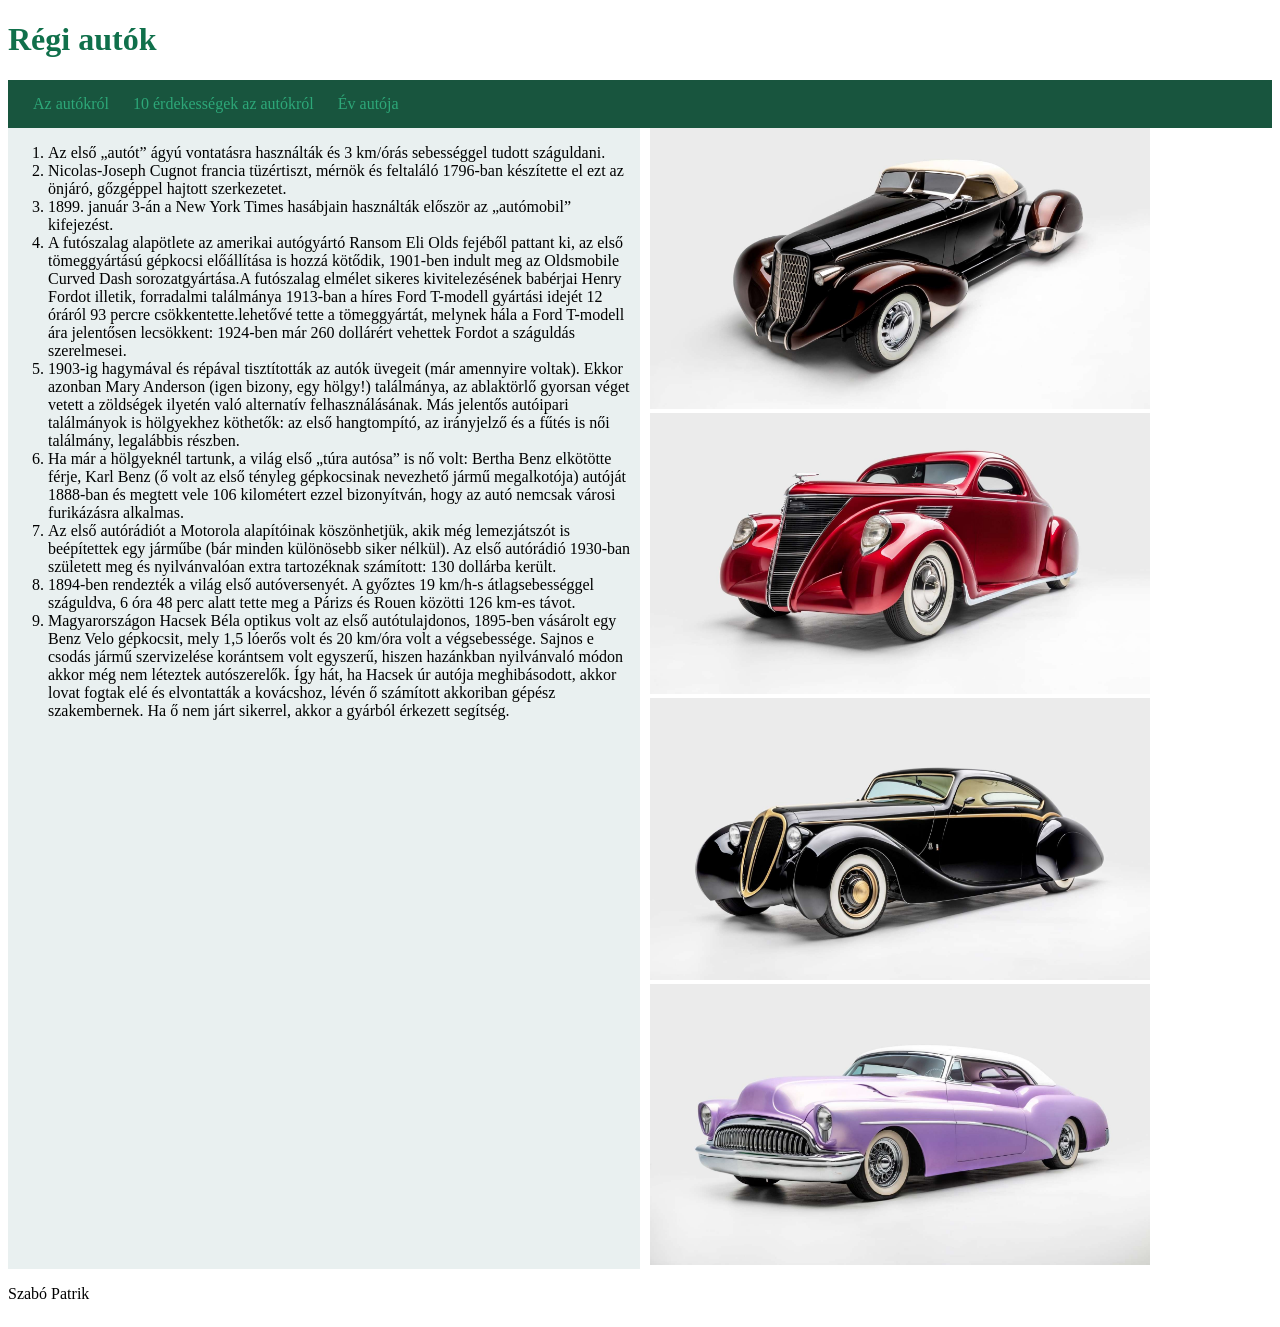
==== masik.html @ 45d7f2d3 "Felkesz munka" ====
<!doctype html>
<html lang="en">
  <head>
    <meta charset="UTF-8" />
    <meta name="viewport" content="width=device-width, initial-scale=1.0" />
    <title>Szabó Patrik</title>
    <link rel="stylesheet" href="masik.css">
    <link rel="stylesheet" href="index.html">
  </head>
  <body>
    <header><h1>Régi autók</h1></header>
      <nav>
        <a href="index.html">Az autókról</a>
        <a href="masik.html">10 érdekességek az autókról</a>
        <a href="asd">Év autója</a>
      </nav>
    <main>
      <article>
        <div class="tartalom">
            <ol>
                <li>Az első „autót” ágyú vontatásra használták és 3 km/órás sebességgel tudott száguldani.</li>
                <li>Nicolas-Joseph Cugnot francia tüzértiszt, mérnök és feltaláló 1796-ban készítette el ezt az önjáró, gőzgéppel hajtott szerkezetet.</li>
                <li>1899. január 3-án a New York Times hasábjain használták először az „autómobil” kifejezést.</li>
                <li>A futószalag alapötlete az amerikai autógyártó Ransom Eli Olds fejéből pattant ki, az első tömeggyártású gépkocsi előállítása is hozzá kötődik, 1901-ben indult meg az Oldsmobile Curved Dash sorozatgyártása.A futószalag elmélet sikeres kivitelezésének babérjai Henry Fordot illetik, forradalmi találmánya 1913-ban a híres Ford T-modell gyártási idejét 12 óráról 93 percre csökkentette.lehetővé tette a tömeggyártát, melynek hála a Ford T-modell ára jelentősen lecsökkent: 1924-ben már 260 dollárért vehettek Fordot a száguldás szerelmesei.</li>
                <li>1903-ig hagymával és répával tisztították az autók üvegeit (már amennyire voltak). Ekkor azonban Mary Anderson (igen bizony, egy hölgy!) találmánya, az ablaktörlő gyorsan véget vetett a zöldségek ilyetén való alternatív felhasználásának. Más jelentős autóipari találmányok is hölgyekhez köthetők: az első hangtompító, az irányjelző és a fűtés is női találmány, legalábbis részben.</li>
                <li>Ha már a hölgyeknél tartunk, a világ első „túra autósa” is nő volt: Bertha Benz elkötötte férje, Karl Benz (ő volt az első tényleg gépkocsinak nevezhető jármű megalkotója) autóját 1888-ban és megtett vele 106 kilométert ezzel bizonyítván, hogy az autó nemcsak városi furikázásra alkalmas.</li>
                <li>Az első autórádiót a Motorola alapítóinak köszönhetjük, akik még lemezjátszót is beépítettek egy járműbe (bár minden különösebb siker nélkül). Az első autórádió 1930-ban született meg és nyilvánvalóan extra tartozéknak számított: 130 dollárba került.</li>
                <li>1894-ben rendezték a világ első autóversenyét. A győztes 19 km/h-s átlagsebességgel száguldva, 6 óra 48 perc alatt tette meg a Párizs és Rouen közötti 126 km-es távot.</li>
                <li>Magyarországon Hacsek Béla optikus volt az első autótulajdonos, 1895-ben vásárolt egy Benz Velo gépkocsit, mely 1,5 lóerős volt és 20 km/óra volt a végsebessége. Sajnos e csodás jármű szervizelése korántsem volt egyszerű, hiszen hazánkban nyilvánvaló módon akkor még nem léteztek autószerelők. Így hát, ha Hacsek úr autója meghibásodott, akkor lovat fogtak elé és elvontatták a kovácshoz, lévén ő számított akkoriban gépész szakembernek. Ha ő nem járt sikerrel, akkor a gyárból érkezett segítség.</li>
            </ol>
        </div>
      </article>
      <aside><img src="kepek/1936-auburn-slowburn-2427736380.jpg" alt="">
        <img src="kepek/1937-lincoln-zephyr-voodoo-priest-6043163337.jpg" alt="">
        <img src="kepek/1948-jaguar-black-pearl-4605095127.jpg" alt="">
        <img src="kepek/1953-buick-skylark-skyscraper-8564903811.jpg" alt="">
    </aside>
      <footer><p>Szabó Patrik</p></footer>
    </main>
  </body>
</html>
---- masik.css ----
*{
    box-sizing: border-box  ;
}
h1{
    color: rgb(16, 112, 75);
}
nav{
    color: rgb(10, 68, 46);
    background-color:rgb(24, 85, 62);
    padding: 15px
}
a{
    color: rgb(45, 168, 121);
    text-decoration: none;
    margin: 10px;
}
article{
    display: grid;
    grid-template-columns:1fr;
    gap: 10px
}
img{
   width: 500px;

}
main{
    display: grid;
    grid-template-columns: 1fr 1fr;
}
.tartalom{
background-color: rgb(233, 240, 240);
}
aside{
    margin-left: 10px;
     padding-right: 5px;
     border-radius: 5px solid black;
}
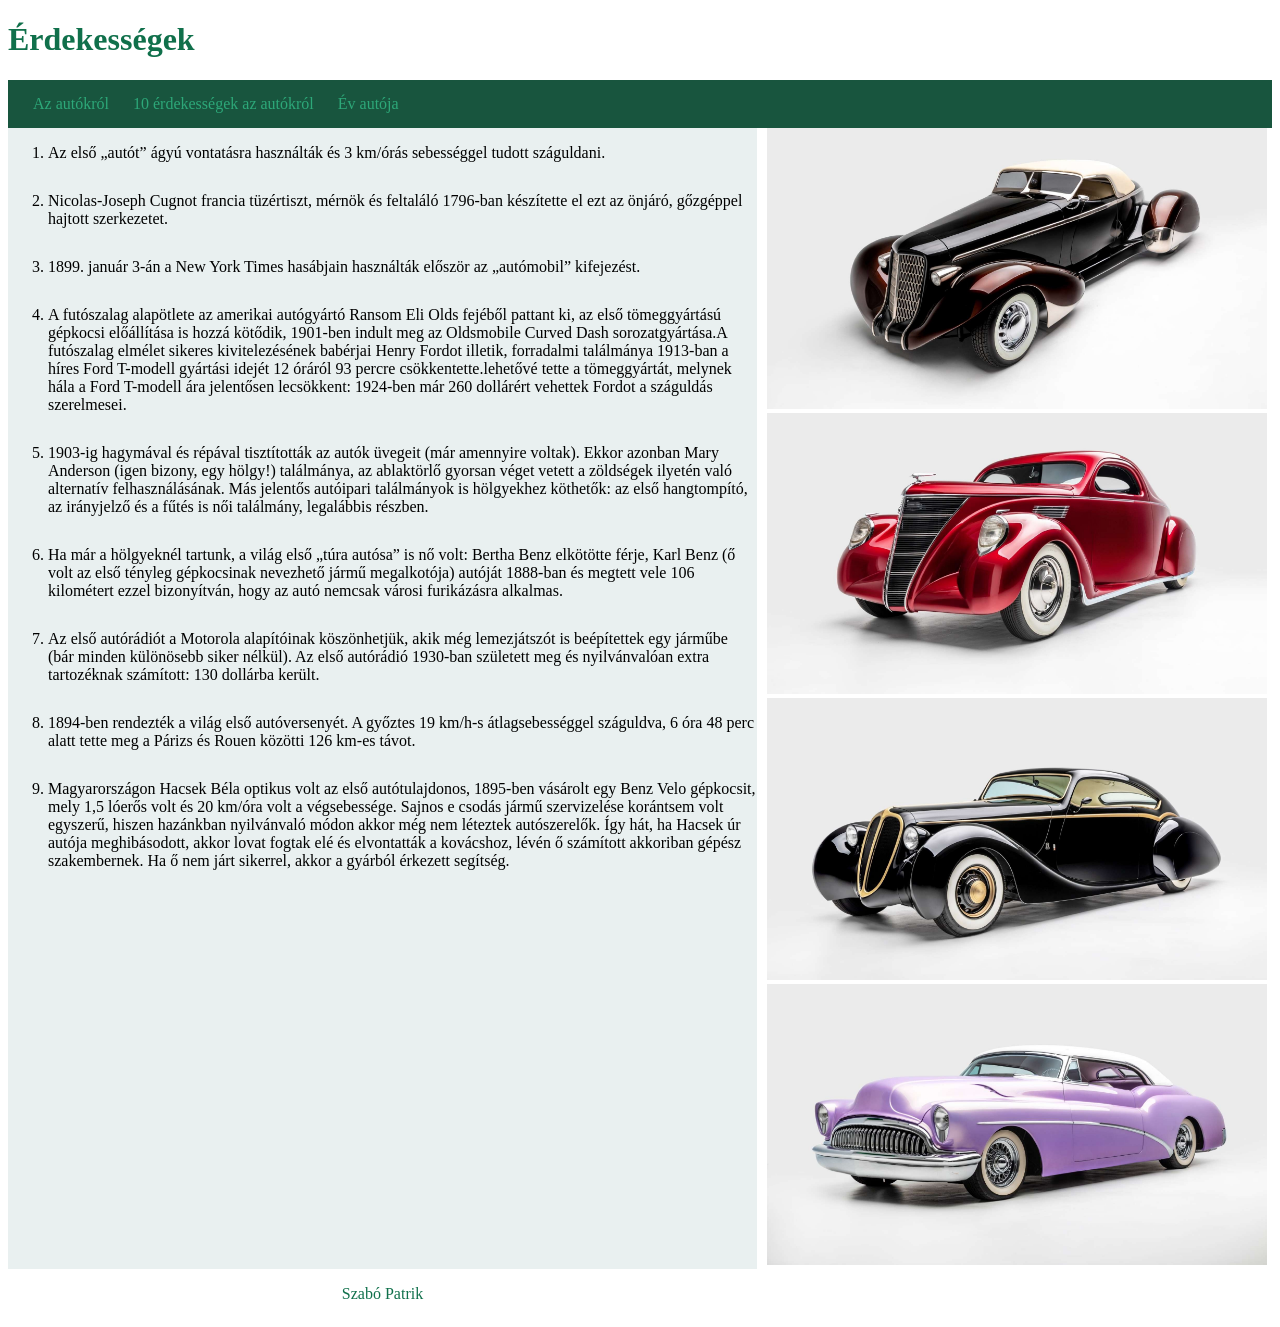
==== commit 90136381: "Kész" ====
--- a/masik.html
+++ b/masik.html
@@ -1,5 +1,5 @@
 <!doctype html>
-<html lang="en">
+<html lang="hu">
   <head>
     <meta charset="UTF-8" />
     <meta name="viewport" content="width=device-width, initial-scale=1.0" />
@@ -8,11 +8,11 @@
     <link rel="stylesheet" href="index.html">
   </head>
   <body>
-    <header><h1>Régi autók</h1></header>
+    <header><h1>Érdekességek</h1></header>
       <nav>
         <a href="index.html">Az autókról</a>
         <a href="masik.html">10 érdekességek az autókról</a>
-        <a href="asd">Év autója</a>
+        <a href="evautoja.html">Év autója</a>
       </nav>
     <main>
       <article>
--- a/masik.css
+++ b/masik.css
@@ -25,8 +25,10 @@
 }
 main{
     display: grid;
-    grid-template-columns: 1fr 1fr;
+    grid-template-columns: 2fr 1fr;
+    margin: auto;
 }
+
 .tartalom{
 background-color: rgb(233, 240, 240);
 }
@@ -34,4 +36,11 @@
     margin-left: 10px;
      padding-right: 5px;
      border-radius: 5px solid black;
+}
+li{
+    margin-bottom: 30px;
+}
+footer{
+    text-align: center;
+    color:rgb(16, 112, 75) ;
 }
